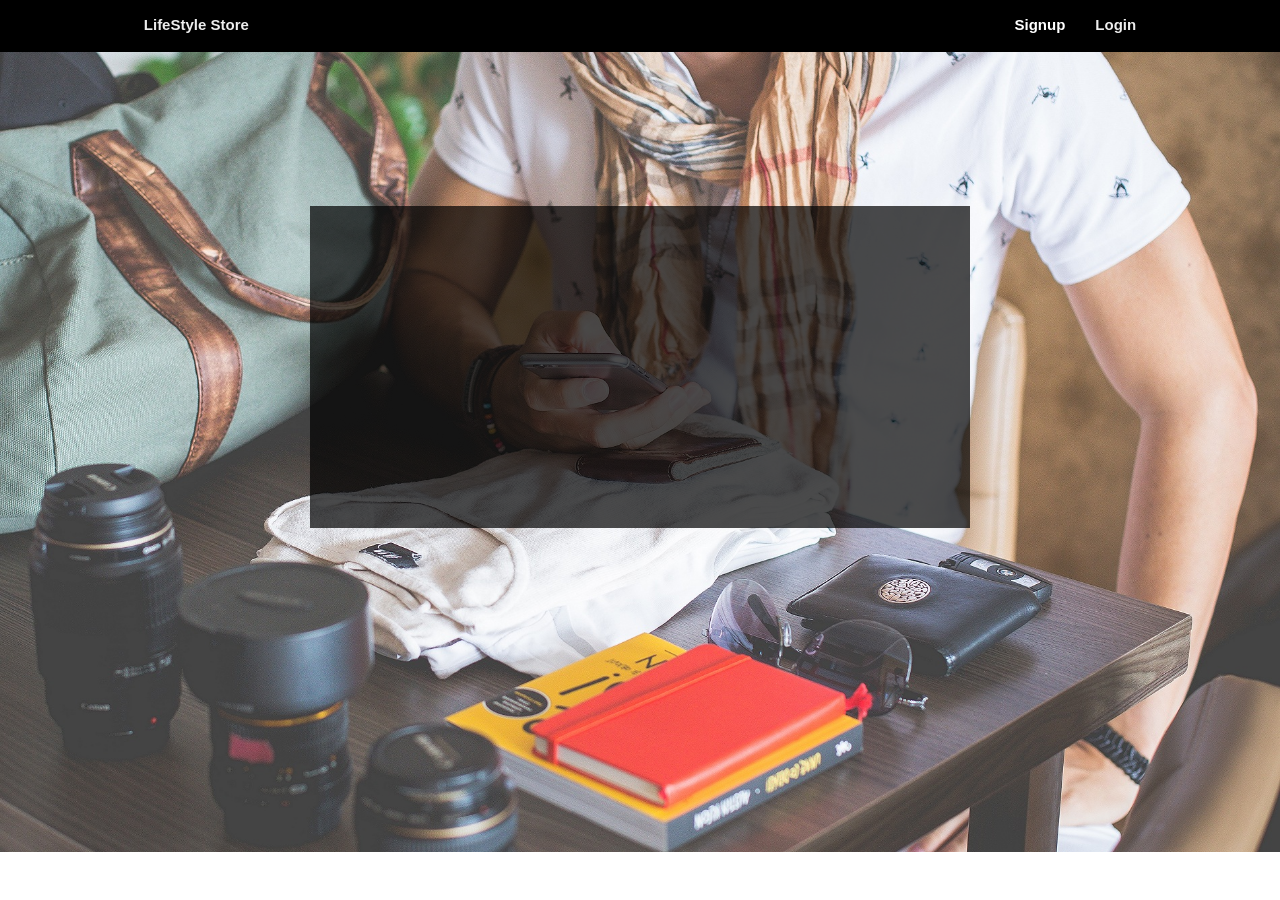
==== E-CommerceWeb/index.html @ c3f0d8a9 "Ecommerce Web initial" ====
<!DOCTYPE html>

<head>
    <meta charset="utf-8">
    <meta http-equiv="X-UA-Compatible" content="IE=edge">
    <title>Life style store</title>
    <meta name="description" content="">
    <meta name="viewport" content="width=device-width, initial-scale=1">
    <link rel="stylesheet" href="">
</head>
<link rel="stylesheet" href="style.css">

<body>
    <div class="header">
        <div class="innerheader">

            <div class="logo">
                <a href="#logo">LifeStyle Store</a>
            </div>
            <div class="header-link">
                <a href="login">Login</a>
            </div>
            <div class="header-link">
                <a href="Signup"></a>Signup</div>
        </div>
    </div>
    <div class=" content">
        <div class="banner-image">
            <div class="inner-banner">
                <center>
                    <div class="banner-content">

                    </div>
                </center>
            </div>
        </div>
    </div>

    <script src="" async defer></script>
</body>

</html>
---- E-CommerceWeb/style.css ----
body {
    width: 100%;
    height: 100%;
    margin: 0;
}

a {
    text-decoration: none;
    background-color: transparent;
    color: #ededed;
}

.header {
    background-color: black;
    color: white;
    border-color: #080808;
    min-height: 50px;
    border: 1px solid transparent;
    margin: 0px;
}

.innerheader {
    width: 80%;
    margin: auto;
}

.logo {
    float: left;
    font-family: 'Segoe UI', Tahoma, Geneva, Verdana, sans-serif;
    font-weight: bold;
    height: 50px;
    padding: 15px;
    font-size: 15px;
}

.header-link {
    float: right;
    font-size: 15px;
    height: 50px;
    padding: 15px 15px;
    font-weight: bold;
    font-family: 'Segoe UI', Tahoma, Geneva, Verdana, sans-serif;
}

.content {
    min-height: 600px;
}

.banner-image {
    background-image: url("assets/intro-bg_1.jpg");
    background-size: cover;
    height: 800px;
    margin-bottom: 20px;
    text-align: center;
    color: #f8f8f8;
}

.inner-banner {
    padding-top: 12%;
    width: 80%;
    margin: auto;
}

.banner-content {
    position: relative;
    padding-top: 6%;
    padding-bottom: 6%;
    overflow: hidden;
    margin-bottom: 12%;
    background-color: rgba(0, 0, 0, 0.7);
    max-width: 660px;
    height: 200px;
}
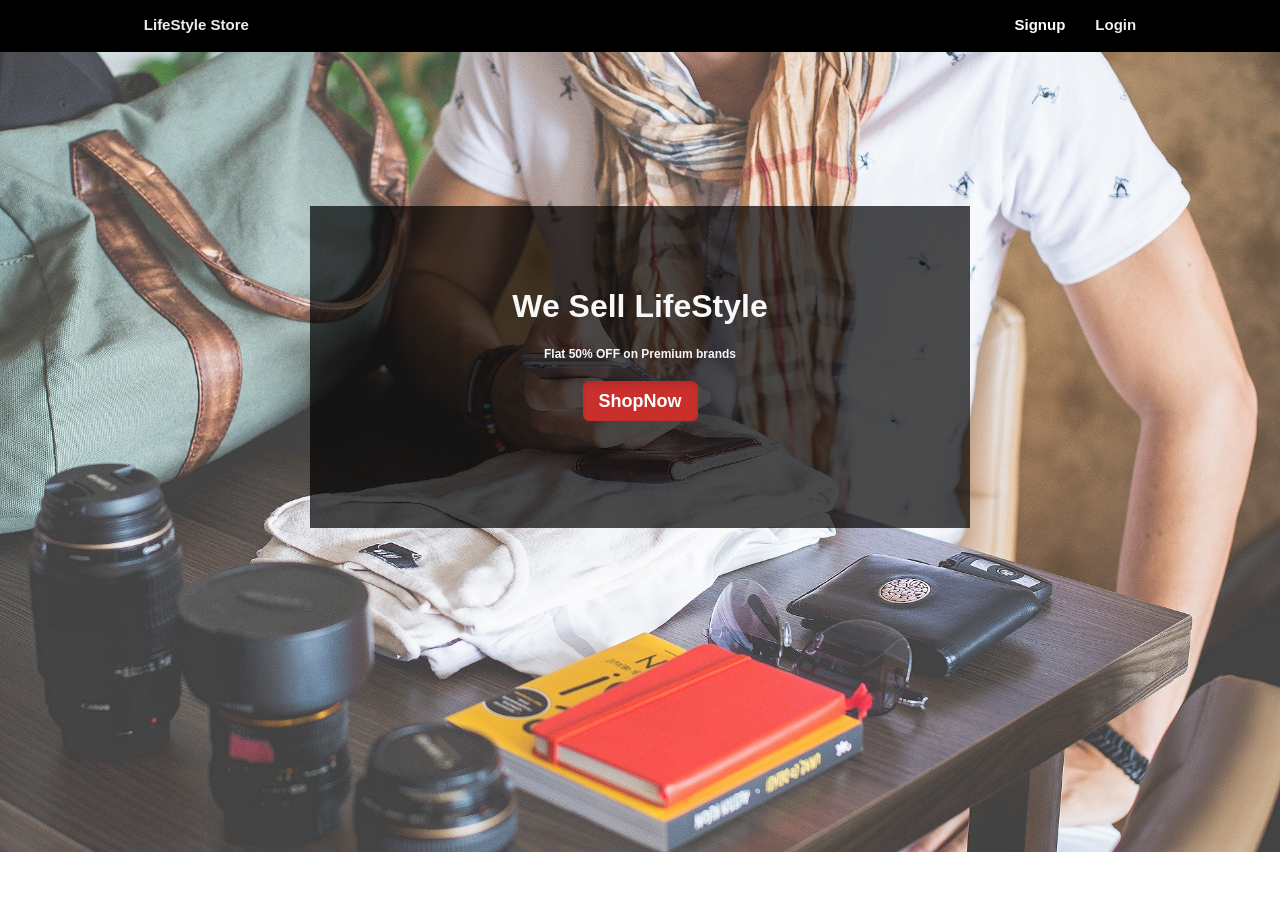
==== commit d9b27991: "box and shopnow butto Added" ====
--- a/E-CommerceWeb/index.html
+++ b/E-CommerceWeb/index.html
@@ -28,7 +28,12 @@
         <div class="banner-image">
             <div class="inner-banner">
                 <center>
-                    <div class="banner-content">
+                    <div class="banner-box">
+                        <div class="tag">
+                            <h1>We Sell LifeStyle</h1>
+                            <p style="font-size: 12px;">Flat 50% OFF on Premium brands</p> <br>
+                            <a href="" class="button">ShopNow</a>
+                        </div>
 
                     </div>
                 </center>
--- a/E-CommerceWeb/style.css
+++ b/E-CommerceWeb/style.css
@@ -61,7 +61,7 @@
     margin: auto;
 }
 
-.banner-content {
+.banner-box {
     position: relative;
     padding-top: 6%;
     padding-bottom: 6%;
@@ -70,4 +70,19 @@
     background-color: rgba(0, 0, 0, 0.7);
     max-width: 660px;
     height: 200px;
+}
+
+.tag {
+    font-family: 'Segoe UI', Tahoma, Geneva, Verdana, sans-serif;
+    font-weight: bold;
+}
+
+.button {
+    color: #fff;
+    background-color: #c9302c;
+    border-color: #ac2925;
+    box-shadow: inset 0 3px 5px rgba(0, 0, 0, .125);
+    padding: 10px 16px;
+    font-size: 18px;
+    border-radius: 6px;
 }
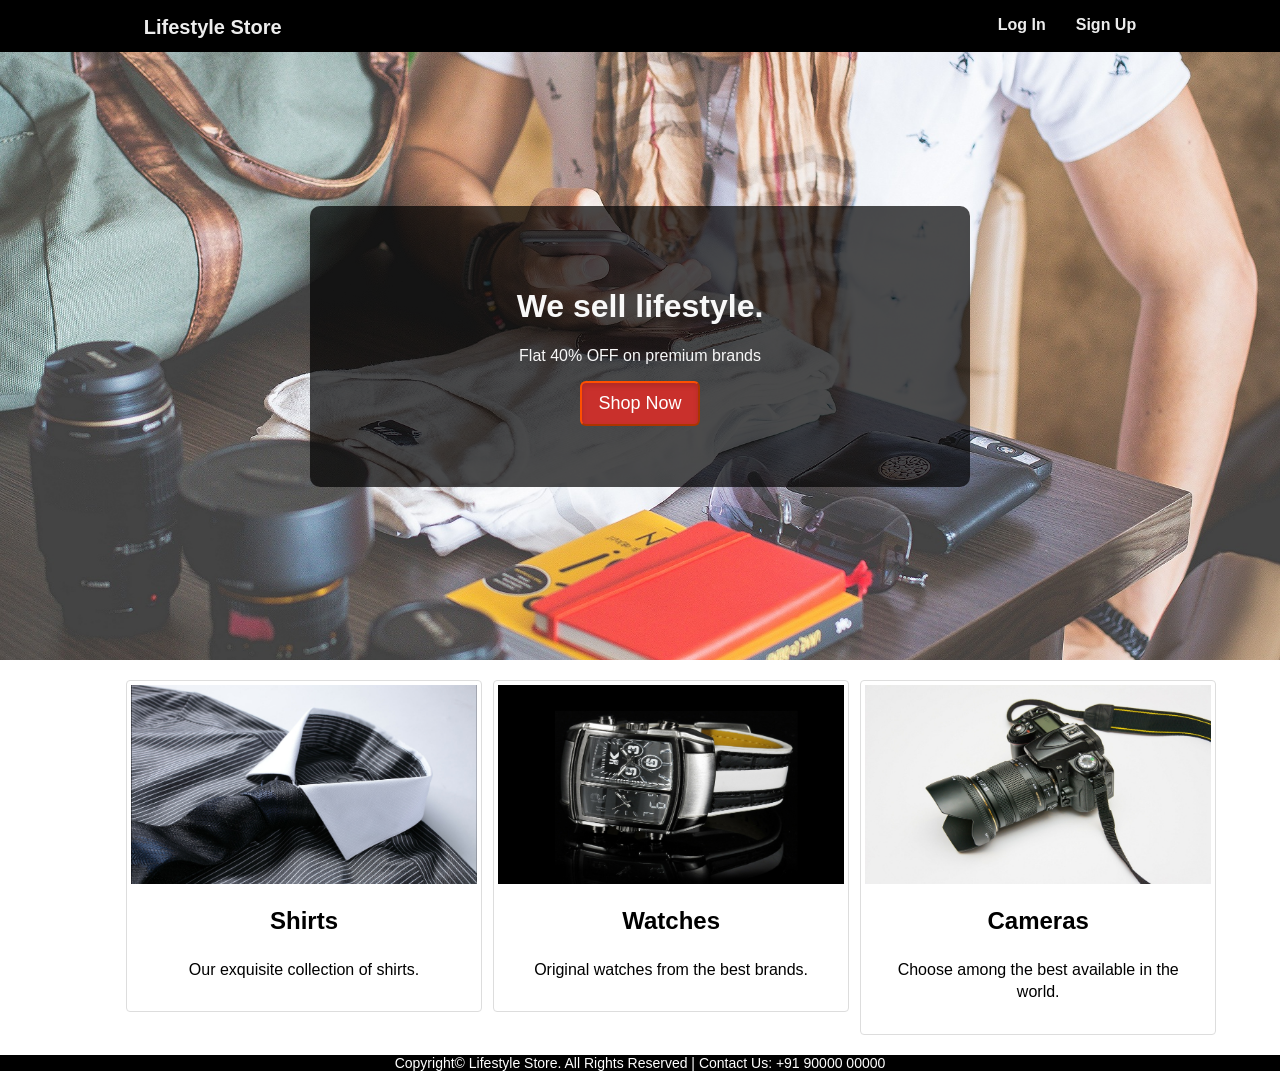
==== commit 1df79e87: "final project complete" ====
--- a/E-CommerceWeb/index.html
+++ b/E-CommerceWeb/index.html
@@ -1,47 +1,102 @@
 <!DOCTYPE html>
+<html>
 
 <head>
-    <meta charset="utf-8">
-    <meta http-equiv="X-UA-Compatible" content="IE=edge">
-    <title>Life style store</title>
-    <meta name="description" content="">
-    <meta name="viewport" content="width=device-width, initial-scale=1">
-    <link rel="stylesheet" href="">
+
+    <!---- The page has a title Lifestyle Store-->
+
+    <title>Lifestyle Store</title>
+    <link rel="shortcut icon" href="./img/srtcticon.png" type="image/png">
+
+    <!---- External css file index.css placed in the folder css is linked-->
+
+    <link href="style.css" rel="stylesheet" type="text/css" />
+
 </head>
-<link rel="stylesheet" href="style.css">
+
+<!--header-->
 
 <body>
     <div class="header">
-        <div class="innerheader">
-
-            <div class="logo">
-                <a href="#logo">LifeStyle Store</a>
-            </div>
-            <div class="header-link">
-                <a href="login">Login</a>
-            </div>
-            <div class="header-link">
-                <a href="Signup"></a>Signup</div>
+        <div class="inner-header">
+            <div class="logo"><a href="#">Lifestyle Store</a></div>
+            <div class="header-link"><a href="signup.php">Sign Up</a> </div>
+            <div class="header-link"><a href="login.php">Log In</a> </div>
         </div>
     </div>
-    <div class=" content">
+
+    <!--main content-->
+
+    <div class="content">
         <div class="banner-image">
-            <div class="inner-banner">
+            <div class="inner-banner-image">
                 <center>
-                    <div class="banner-box">
-                        <div class="tag">
-                            <h1>We Sell LifeStyle</h1>
-                            <p style="font-size: 12px;">Flat 50% OFF on Premium brands</p> <br>
-                            <a href="" class="button">ShopNow</a>
-                        </div>
+                    <div class="banner_content">
+                        <h1>We sell lifestyle.</h1>
+                        <p>Flat 40% OFF on premium brands</p>
+                        <a href="newpage.php" target="_blank">
 
+                            <center>
+                                <input class="button" type="button" value="Shop Now">
+                            </center>
+                        </a>
                     </div>
                 </center>
             </div>
         </div>
+
     </div>
 
-    <script src="" async defer></script>
+    <!--thumbnail-->
+
+    <div class="container">
+
+        <!--cameras-->
+
+        <div class="items">
+            <a href="#">
+                <img src="images/camera.jpg" alt="cameras" class="thumbnail">
+                <div class="caption">
+                    <h2>Cameras</h2>
+                    <p>Choose among the best available in the world.</p>
+                </div>
+            </a>
+        </div>
+
+        <!--watches-->
+
+        <div class="items">
+            <a href="#">
+                <img src="images/watch.jpg" alt="watches" class="thumbnail">
+                <div class="caption">
+                    <h2>Watches</h2>
+                    <p>Original watches from the best brands.</p>
+                </div>
+            </a>
+        </div>
+
+        <!--shirts-->
+
+        <div class="items">
+            <a href="lifestyle.com/shirts">
+                <img src="images/shirt.jpg" alt="shirts" class="thumbnail">
+                <div class="caption">
+                    <h2>Shirts</h2>
+                    <p>Our exquisite collection of shirts.</p>
+                </div>
+            </a>
+        </div>
+
+    </div>
+
+    <!--footer-->
+
+    <footer class="footer">
+        Copyright&copy; Lifestyle Store. All Rights Reserved | Contact Us: +91 90000 00000
+    </footer>
+
+
+
 </body>
 
 </html>
--- a/E-CommerceWeb/style.css
+++ b/E-CommerceWeb/style.css
@@ -8,6 +8,7 @@
     text-decoration: none;
     background-color: transparent;
     color: #ededed;
+    text-align: right;
 }
 
 .header {
@@ -16,29 +17,31 @@
     border-color: #080808;
     min-height: 50px;
     border: 1px solid transparent;
-    margin: 0px;
 }
 
-.innerheader {
+.inner-header {
     width: 80%;
     margin: auto;
 }
 
 .logo {
+    font-family: 'Segoe UI', Tahoma, Geneva, Verdana, sans-serif;
     float: left;
-    font-family: 'Segoe UI', Tahoma, Geneva, Verdana, sans-serif;
-    font-weight: bold;
     height: 50px;
     padding: 15px;
-    font-size: 15px;
+    font-size: 20px;
+    font-weight: bold;
+    text-align: left;
 }
 
 .header-link {
     float: right;
-    font-size: 15px;
+    font-size: 14px;
     height: 50px;
     padding: 15px 15px;
+    font-size: 16px;
     font-weight: bold;
+    text-align: right;
     font-family: 'Segoe UI', Tahoma, Geneva, Verdana, sans-serif;
 }
 
@@ -47,21 +50,21 @@
 }
 
 .banner-image {
-    background-image: url("assets/intro-bg_1.jpg");
-    background-size: cover;
-    height: 800px;
+    padding-bottom: 50px;
     margin-bottom: 20px;
     text-align: center;
     color: #f8f8f8;
+    background: url("images/intro-bg_1.jpg") no-repeat center;
+    background-size: cover;
 }
 
-.inner-banner {
+.inner-banner-image {
     padding-top: 12%;
     width: 80%;
     margin: auto;
 }
 
-.banner-box {
+.banner_content {
     position: relative;
     padding-top: 6%;
     padding-bottom: 6%;
@@ -69,20 +72,63 @@
     margin-bottom: 12%;
     background-color: rgba(0, 0, 0, 0.7);
     max-width: 660px;
-    height: 200px;
-}
-
-.tag {
+    border-radius: 10px;
     font-family: 'Segoe UI', Tahoma, Geneva, Verdana, sans-serif;
-    font-weight: bold;
 }
 
 .button {
     color: #fff;
     background-color: #c9302c;
-    border-color: #ac2925;
+    border-color: #FF5000;
     box-shadow: inset 0 3px 5px rgba(0, 0, 0, .125);
     padding: 10px 16px;
     font-size: 18px;
     border-radius: 6px;
+    -webkit-transition: all 0.5s;
+}
+
+.button:hover {
+    background: palevioletred;
+    color: black;
+}
+
+.container {
+    width: 90%;
+    margin: auto;
+    overflow: hidden;
+}
+
+.items {
+    width: 30%;
+    display: block;
+    padding: 4px;
+    margin-bottom: 20px;
+    line-height: 1.42857143;
+    background-color: #fff;
+    border: 1px solid #ddd;
+    border-radius: 4px;
+    float: right;
+    margin-left: 1%;
+}
+
+.thumbnail {
+    display: block;
+    max-width: 100%;
+    height: auto;
+    margin: 0 auto 0 auto;
+}
+
+.caption {
+    color: #000;
+    padding: 0px 10px 10px;
+    text-align: center;
+    font-family: 'Segoe UI', Tahoma, Geneva, Verdana, sans-serif;
+}
+
+.footer {
+    background-color: #000;
+    color: #fff;
+    font-size: 14px;
+    text-align: center;
+    font-family: 'Segoe UI', Tahoma, Geneva, Verdana, sans-serif;
 }
